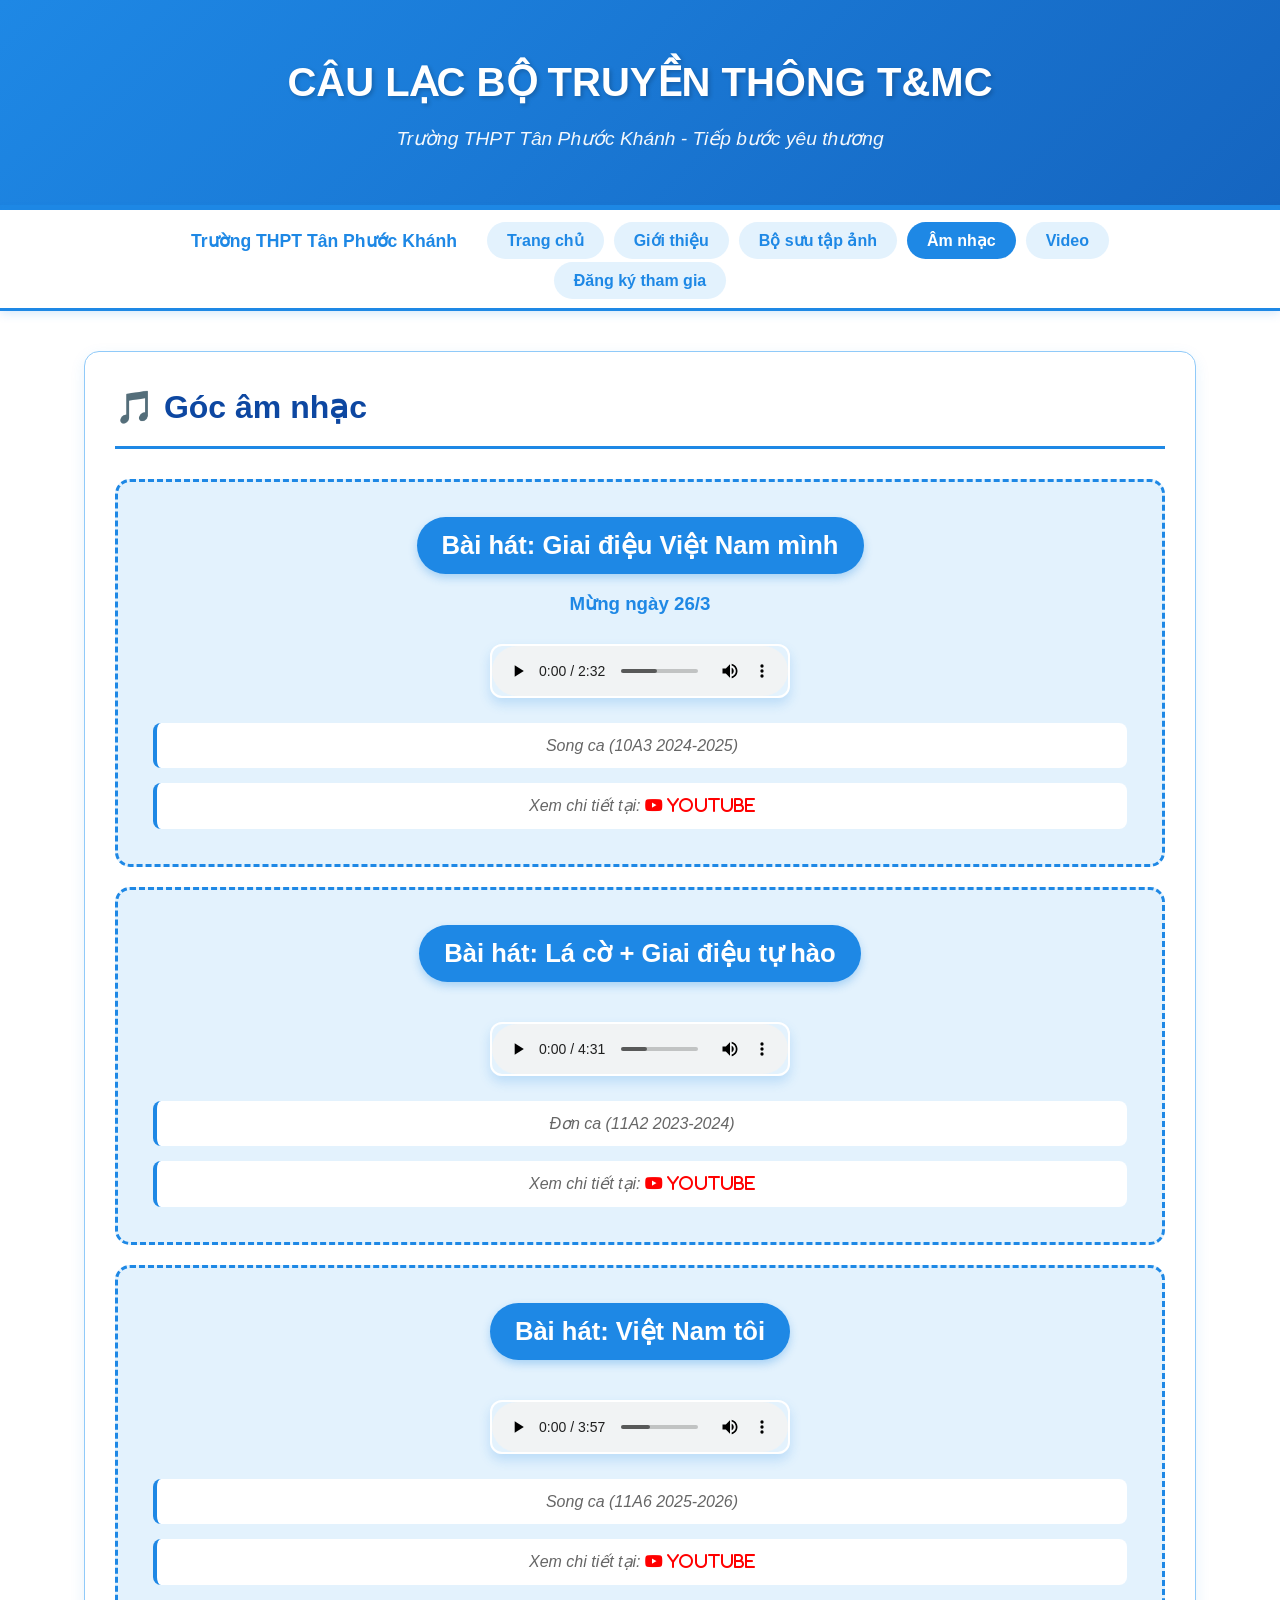
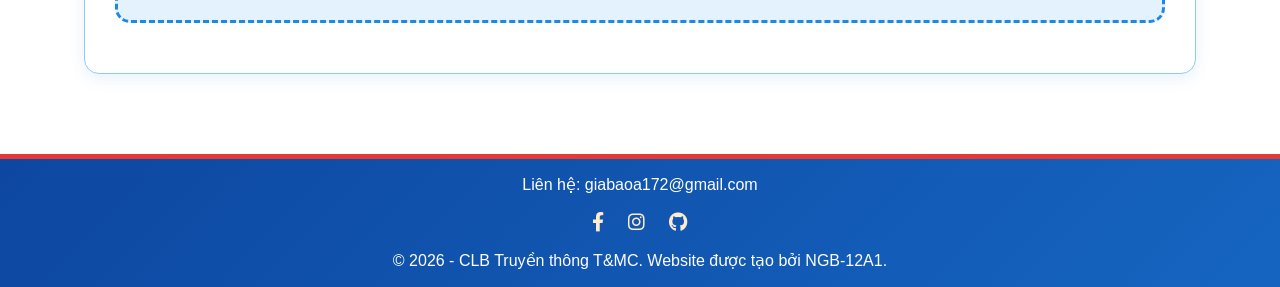
==== am-nhac.html @ 98ce5417 "Add files via upload" ====
<!DOCTYPE html>
<html lang="vi">
<head>
    <meta charset="UTF-8">
    <meta name="viewport" content="width=device-width, initial-scale=1.0">
    <title>CLB T&MC - Âm nhạc</title>
    <link rel="stylesheet" href="style.css">
    <link rel="stylesheet" href="https://cdnjs.cloudflare.com/ajax/libs/font-awesome/6.0.0-beta3/css/all.min.css">
</head>
<body>
    <header>
        <div class="container">
            <h1>CÂU LẠC BỘ TRUYỀN THÔNG T&MC</h1>
            <p class="sub-title">Trường THPT Tân Phước Khánh - Tiếp bước yêu thương</p>
        </div>
    </header>

    <nav>
        <div class="container">
            <ul>
                <li>Trường THPT Tân Phước Khánh</li>
                <li><a href="index.html">Trang chủ</a></li>
                <li><a href="gioi-thieu.html">Giới thiệu</a></li>
                <li><a href="bo-suu-tap-anh.html">Bộ sưu tập ảnh</a></li>
                <li><a href="am-nhac.html" class="active">Âm nhạc</a></li>
                <li><a href="video.html">Video</a></li>
                <li><a href="lien-he.html">Đăng ký tham gia</a></li>
            </ul>
        </div>
    </nav>

    <main>
        <div class="container">
            <section class="section">
                <h2>🎵 Góc âm nhạc</h2>
                
                <div class="media-placeholder">
                    <p class="placeholder-label">Bài hát: Giai điệu Việt Nam mình</p>
                    <h3 style="color: var(--primary-blue); margin-bottom: 15px;">Mừng ngày 26/3</h3>
                    
                    <!-- KHU VỰC CHÈN ÂM THANH 1 -->
                    <audio controls>
                        <source src="hat1.mp3" type="audio/mpeg">
                        Trình duyệt của bạn không hỗ trợ thẻ audio.
                    </audio>
                    <p class="media-note">Song ca (10A3 2024-2025)</p>
                    <p class="media-note">Xem chi tiết tại: <a href="https://www.youtube.com/watch?v=qazniJxIKcM&list=WL&index=1"><i class="fab fa-youtube" style="color:red"> Youtube</i></a></p>
                </div>

                <div class="media-placeholder">
                    <p class="placeholder-label">Bài hát: Lá cờ + Giai điệu tự hào</p>
                    
                    <!-- KHU VỰC CHÈN ÂM THANH 2 -->
                    <audio controls>
                        <source src="hat2.mp3" type="audio/mpeg">
                        Trình duyệt của bạn không hỗ trợ thẻ audio.
                    </audio>
                    <p class="media-note">Đơn ca (11A2 2023-2024)</p>
                    <p class="media-note">Xem chi tiết tại: <a href="https://www.youtube.com/watch?v=3Bxku_mKfjc&list=WL&index=3"><i class="fab fa-youtube" style="color:red"> Youtube</i></a></p>
                </div>

                <div class="media-placeholder">
                    <p class="placeholder-label">Bài hát: Việt Nam tôi</p>
                    
                    <!-- KHU VỰC CHÈN ÂM THANH 3 -->
                    <audio controls>
                        <source src="hat3.mp3" type="audio/mpeg">
                        Trình duyệt của bạn không hỗ trợ thẻ audio.
                    </audio>
                    <p class="media-note">Song ca (11A6 2025-2026)</p>
                    <p class="media-note">Xem chi tiết tại: <a href="https://www.youtube.com/watch?v=YU9EKhGeXRc"><i class="fab fa-youtube" style="color:red"> Youtube</i></a></p>
                </div>
            </section>
        </div>
    </main>

    <footer>
        <div class="container">
            <p>Liên hệ: giabaoa172@gmail.com</p>
            <div class="social-links">
                <a href="https://www.facebook.com/NGBPhoenix"><i class="fab fa-facebook-f"></i></a>
                <a href="https://www.instagram.com/ngb_phoenix08/"><i class="fab fa-instagram"></i></a>
                <a href="https://github.com/ngb1753-oss"><i class="fab fa-github"></i></a>
            </div>
            <p style="margin-top: 10px;">&copy; 2026 - CLB Truyền thông T&MC. Website được tạo bởi NGB-12A1.</p>
        </div>
    </footer>
</body>
</html>
---- style.css ----
/* ===== RESET & BIẾN MÀU ===== */
:root {
    --primary-blue: #1e88e5;
    --dark-blue: #0d47a1;
    --light-blue: #bbdefb;
    --very-light-blue: #e3f2fd;
    --primary-red: #e53935;
    --dark-red: #b71c1c;
    --white: #ffffff;
    --text-dark: #333333;
    --text-light: #666666;
    --gray-bg: #f5f5f5;
    --border-color: #90caf9;
}

* {
    margin: 0;
    padding: 0;
    box-sizing: border-box;
}

body {
    font-family: 'Segoe UI', Tahoma, Geneva, Verdana, sans-serif;
    line-height: 1.6;
    background-color: var(--very-light-blue);
    color: var(--text-dark);
}

.container {
    width: 90%;
    max-width: 1200px;
    margin: 0 auto;
    padding: 0 20px;
}

/* ===== HEADER ===== */
header {
    background: linear-gradient(135deg, var(--primary-blue), #1565c0);
    color: var(--white);
    padding: 50px 0;
    text-align: center;
    box-shadow: 0 4px 12px rgba(30, 136, 229, 0.3);
    border-bottom: 5px solid var(--primary-blue);
}

header h1 {
    font-size: 2.5rem;
    margin-bottom: 10px;
    text-shadow: 2px 2px 4px rgba(0,0,0,0.2);
}

header .sub-title {
    font-size: 1.2rem;
    opacity: 0.95;
    font-style: italic;
}

/* ===== THANH ĐIỀU HƯỚNG ===== */
nav {
    background-color: var(--white);
    padding: 15px 0;
    position: sticky;
    top: 0;
    z-index: 100;
    box-shadow: 0 2px 10px rgba(30, 136, 229, 0.2);
    border-bottom: 3px solid var(--primary-blue);
}

nav .container {
    display: flex;
    justify-content: center;
    align-items: center;
    position: relative;
}

nav ul {
    list-style: none;
    display: flex;
    justify-content: center;
    align-items: center;
    flex-wrap: wrap;
    gap: 10px;
    margin: 0;
    padding: 0;
}

nav ul li {
    margin: 0;
}

nav ul li:first-child {
    position: auto;
    left: 20px;
    color: var(--primary-blue);
    font-weight: 700;
    font-size: 1.1rem;
    padding: 2.5px 20px;
    margin: 0;
}

nav ul li a {
    color: var(--primary-blue);
    text-decoration: none;
    font-weight: 600;
    padding: 10px 20px;
    border-radius: 30px;
    transition: all 0.3s ease;
    background-color: var(--very-light-blue);
}

nav ul li a:hover {
    background-color: var(--primary-blue);
    color: var(--white);
    transform: translateY(-2px);
    box-shadow: 0 4px 8px rgba(30, 136, 229, 0.4);
}

nav ul li a.active {
    background-color: var(--primary-blue);
    color: var(--white);
}

/* Responsive cho thanh điều hướng */
@media screen and (max-width: 768px) {
    nav .container {
        flex-direction: column;
    }
    
    nav ul {
        flex-direction: column;
        width: 100%;
        gap: 10px;
    }
    
    nav ul li:first-child {
        position: static;
        text-align: center;
        width: 100%;
        padding: 10px 0;
    }
    
    nav ul li {
        width: 100%;
    }
    
    nav ul li a {
        display: block;
        text-align: center;
        width: 100%;
    }
}
/* ===== MAIN CONTENT ===== */
main {
    background-color: var(--white);
    padding: 40px 0;
    min-height: calc(100vh - 300px);
}

.section {
    background-color: var(--white);
    border-radius: 15px;
    padding: 30px;
    box-shadow: 0 5px 15px rgba(30, 136, 229, 0.1);
    border: 1px solid var(--border-color);
    margin-bottom: 40px;
}

.section h2 {
    color: var(--dark-blue);
    font-size: 2rem;
    margin-bottom: 30px;
    padding-bottom: 12px;
    border-bottom: 3px solid var(--primary-blue);
    position: relative;
}

.section h2::after {
    content: '';
    position: absolute;
    bottom: -3px;
    left: 0;
    width: 80px;
    height: 3px;
    background-color: var(--primary-blue);
}

/* ===== SECTION HEADER ===== */
.section-header {
    text-align: left;
    margin-bottom: 40px;
}

.section-header h2 {
    color: var(--dark-blue);
    font-size: 2.2rem;
    margin-bottom: 10px;
    display: flex;
    align-items: center;
    justify-content: left;
    gap: 15px;
    border-bottom: none;
    padding-bottom: 0;
}

.section-header h2 i {
    color: var(--primary-blue);
    font-size: 2.5rem;
}

.section-description {
    color: var(--text-light);
    font-size: 1.1rem;
}

/* ===== EVENT SECTIONS ===== */
.event-section {
    margin-bottom: 50px;
    padding: 25px;
    background: linear-gradient(to bottom, var(--very-light-blue), var(--white));
    border-radius: 20px;
    box-shadow: 0 5px 15px rgba(0,0,0,0.08);
    transition: transform 0.3s ease;
    border: 1px solid var(--border-color);
}

.event-section:hover {
    transform: translateY(-5px);
    box-shadow: 0 8px 25px rgba(0,0,0,0.1);
}

.event-title {
    font-size: 1.8rem;
    margin-bottom: 25px;
    padding: 15px;
    border-bottom: 3px solid;
    display: flex;
    align-items: center;
    gap: 15px;
    color: var(--dark-blue);
    background-color: var(--white);
    border-radius: 10px;
    box-shadow: 0 2px 5px rgba(0,0,0,0.05);
}

.event-title i {
    font-size: 2rem;
}

/* Custom colors for event sections */
.event-section:nth-child(2) .event-title {
    border-bottom-color: #ff6b6b;
}

.event-section:nth-child(3) .event-title {
    border-bottom-color: #4ecdc4;
}

.event-section:nth-child(4) .event-title {
    border-bottom-color: #9b59b6;
}

/* ===== MEDIA PLACEHOLDER ===== */
.media-placeholder {
    background-color: var(--very-light-blue);
    border: 3px dashed var(--primary-blue);
    border-radius: 15px;
    padding: 35px;
    text-align: center;
    margin: 20px 0;
    transition: transform 0.3s ease;
}

.media-placeholder:hover {
    transform: scale(1.02);
    box-shadow: 0 8px 20px rgba(30, 136, 229, 0.2);
}

.placeholder-label {
    font-size: 1.6rem;
    font-weight: bold;
    color: var(--white);
    margin-bottom: 15px;
    background-color: var(--primary-blue);
    display: inline-block;
    padding: 8px 25px;
    border-radius: 40px;
    box-shadow: 0 4px 8px rgba(30, 136, 229, 0.3);
}

.media-note {
    color: var(--text-light);
    font-style: italic;
    margin-top: 15px;
    padding: 10px;
    background-color: var(--white);
    border-radius: 8px;
    border-left: 4px solid var(--primary-blue);
}


/* ===== VIDEO GRID ===== */
.video-grid {
    display: grid;
    gap: 25px;
}

.video-grid-4 {
    grid-template-columns: repeat(2, 1fr);
}

.video-grid-2 {
    grid-template-columns: repeat(2, 1fr);
    max-width: 960px;
    margin: 0 auto;
}

.video-card {
    background: white;
    border-radius: 15px;
    overflow: hidden;
    box-shadow: 0 3px 10px rgba(0,0,0,0.1);
    transition: all 0.3s ease;
    display: flex;
    flex-direction: column;
}

.video-card:hover {
    transform: translateY(-8px);
    box-shadow: 0 10px 30px rgba(0,0,0,0.15);
}

.video-wrapper {
    position: relative;
    width: 100%;
    padding-top: 56.25%;
    background: lightcoral;
    overflow: hidden;
}

.video-wrapper video {
    position: absolute;
    top: 0;
    left: 0;
    width: 100%;
    height: 100%;
    object-fit: cover;
    transition: transform 0.5s ease;
    background: linear-gradient(90deg, #f0f0f0 25%, #e0e0e0 50%, #f0f0f0 75%);
    background-size: 200% 100%;
    animation: loading 1.5s infinite;
}

.video-card:hover .video-wrapper video {
    transform: scale(1.05);
}

.video-wrapper::after {
    content: '\f04b';
    font-family: 'Font Awesome 6 Free';
    font-weight: 900;
    position: absolute;
    top: 50%;
    left: 50%;
    transform: translate(-50%, -50%);
    width: 60px;
    height: 60px;
    background: rgba(30, 136, 229, 0.9);
    border-radius: 50%;
    display: flex;
    align-items: center;
    justify-content: center;
    color: white;
    font-size: 1.5rem;
    opacity: 0;
    transition: opacity 0.3s ease;
    pointer-events: none;
}

.video-card:hover .video-wrapper::after {
    opacity: 1;
}

.video-info {
    padding: 20px;
    background: white;
    flex: 1;
}

.video-info h4 {
    color: var(--dark-blue);
    font-size: 1.2rem;
    margin-bottom: 10px;
    line-height: 1.4;
}

.video-meta {
    display: flex;
    gap: 20px;
    margin-bottom: 12px;
    font-size: 0.9rem;
    color: var(--text-light);
    flex-wrap: wrap;
}

.video-meta span {
    display: flex;
    align-items: center;
    gap: 5px;
}

.video-meta i {
    color: var(--primary-blue);
    font-size: 0.9rem;
}

.video-description {
    color: var(--text-dark);
    font-size: 0.95rem;
    line-height: 1.5;
    margin: 0;
    display: -webkit-box;
    -webkit-line-clamp: 2;
    -webkit-box-orient: vertical;
    overflow: hidden;
}

/* ===== AUDIO/VIDEO STYLES ===== */
audio, video {
    display: block;
    margin: 25px auto;
    max-width: 100%;
    border-radius: 12px;
    box-shadow: 0 6px 12px rgba(30, 136, 229, 0.2);
    border: 2px solid var(--white);
}

/* ===== CARD & BUTTON ===== */
.card {
    background: var(--white);
    border-radius: 12px;
    padding: 25px;
    margin: 20px 0;
    border-left: 6px solid var(--primary-blue);
    box-shadow: 0 4px 10px rgba(30, 136, 229, 0.1);
}

.btn {
    display: inline-block;
    padding: 12px 30px;
    background-color: var(--primary-blue);
    color: var(--white);
    text-decoration: none;
    border-radius: 40px;
    font-weight: 600;
    transition: all 0.3s ease;
    border: none;
    cursor: pointer;
    margin: 10px 5px;
}

.btn:hover {
    background-color: #1565c0;
    transform: translateY(-2px);
    box-shadow: 0 6px 12px rgba(30, 136, 229, 0.4);
}

.btn-outline {
    background-color: transparent;
    border: 2px solid var(--primary-blue);
    color: var(--primary-blue);
}

.btn-outline:hover {
    background-color: var(--primary-blue);
    color: var(--white);
}

.btn-large {
    padding: 15px 40px;
    font-size: 1.2rem;
    border-radius: 50px;
    border: none;
    cursor: pointer;
    font-weight: 600;
    transition: all 0.3s ease;
    display: inline-flex;
    align-items: center;
    gap: 10px;
}

.btn-primary {
    background: linear-gradient(135deg, var(--primary-blue), #1565c0);
    color: var(--white);
    box-shadow: 0 4px 15px rgba(30, 136, 229, 0.3);
}

.btn-primary:hover {
    transform: translateY(-3px);
    box-shadow: 0 8px 25px rgba(30, 136, 229, 0.4);
}

.btn-secondary {
    background-color: var(--white);
    color: var(--primary-blue);
    border: 2px solid var(--primary-blue);
}

.btn-secondary:hover {
    background-color: var(--very-light-blue);
    transform: translateY(-3px);
}

/* ===== NOTE BOX & INSTRUCTION CARD ===== */
.note-box {
    margin-top: 40px;
    padding: 20px;
    background-color: #fff3cd;
    border: 1px solid #ffeeba;
    border-radius: 10px;
    color: #856404;
    text-align: center;
    font-size: 1rem;
}

.instruction-card {
    margin-top: 40px;
    padding: 25px;
    background: linear-gradient(135deg, #667eea 0%, #764ba2 100%);
    border-radius: 15px;
    color: white;
    box-shadow: 0 5px 20px rgba(102, 126, 234, 0.3);
}

.instruction-card h3 {
    display: flex;
    align-items: center;
    gap: 10px;
    font-size: 1.3rem;
    margin-bottom: 15px;
    border-bottom: 2px solid rgba(255, 255, 255, 0.3);
    padding-bottom: 10px;
}

.instruction-card h3 i {
    font-size: 1.5rem;
}

.instruction-content p {
    margin: 10px 0;
    font-size: 1rem;
    display: flex;
    align-items: center;
    gap: 10px;
}

.instruction-content p:before {
    content: '•';
    font-size: 1.5rem;
    color: rgba(255, 255, 255, 0.8);
}

/* ===== FORM STYLES ===== */
.supplement-form {
    background: linear-gradient(135deg, #f5f9ff, #ffffff);
    padding: 30px;
    border-radius: 20px;
    box-shadow: 0 10px 30px rgba(30, 136, 229, 0.15);
    border: 1px solid var(--border-color);
    max-width: 800px;
    margin: 0 auto;
}

.form-header {
    text-align: center;
    margin-bottom: 30px;
    padding-bottom: 20px;
    border-bottom: 3px solid var(--light-blue);
}

.form-header h3 {
    color: var(--primary-blue);
    font-size: 1.8rem;
    margin-bottom: 10px;
}

.form-row {
    display: flex;
    gap: 20px;
    margin-bottom: 20px;
    flex-wrap: wrap;
}

.form-row .form-group {
    flex: 1;
    min-width: 250px;
}

.form-group {
    margin-bottom: 20px;
}

.form-group label {
    display: block;
    margin-bottom: 8px;
    color: var(--primary-blue);
    font-weight: 600;
    font-size: 1rem;
}

.form-group label i {
    margin-right: 8px;
    color: var(--primary-blue);
}

.form-group input,
.form-group select,
.form-group textarea {
    width: 100%;
    padding: 12px 15px;
    border: 2px solid var(--light-blue);
    border-radius: 12px;
    font-size: 1rem;
    transition: all 0.3s ease;
    background-color: var(--white);
    font-family: inherit;
}

.form-group input:focus,
.form-group select:focus,
.form-group textarea:focus {
    outline: none;
    border-color: var(--primary-blue);
    box-shadow: 0 0 0 4px rgba(30, 136, 229, 0.1);
    transform: translateY(-2px);
}

.form-group input:hover,
.form-group select:hover,
.form-group textarea:hover {
    border-color: var(--primary-blue);
}

.radio-group,
.checkbox-group {
    display: flex;
    flex-wrap: wrap;
    gap: 20px;
    margin-top: 10px;
}

.radio-item,
.checkbox-item {
    display: flex;
    align-items: center;
    gap: 8px;
}

.radio-item input[type="radio"],
.checkbox-item input[type="checkbox"] {
    width: auto;
    accent-color: var(--primary-blue);
    transform: scale(1.2);
}

.skills-container {
    display: flex;
    flex-wrap: wrap;
    gap: 15px;
    margin-top: 10px;
}

.skill-tag {
    background-color: var(--very-light-blue);
    border: 2px solid var(--light-blue);
    border-radius: 30px;
    padding: 8px 18px;
    display: flex;
    align-items: center;
    gap: 8px;
    cursor: pointer;
    transition: all 0.3s ease;
}

.skill-tag:hover {
    background-color: var(--light-blue);
    transform: translateY(-2px);
}

.skill-tag input[type="checkbox"] {
    width: auto;
    margin: 0;
    accent-color: var(--primary-blue);
}

.time-slots {
    display: grid;
    grid-template-columns: repeat(auto-fit, minmax(150px, 1fr));
    gap: 15px;
    margin-top: 10px;
}

.time-slot {
    background-color: var(--very-light-blue);
    border: 2px solid var(--light-blue);
    border-radius: 12px;
    padding: 12px;
    text-align: center;
    cursor: pointer;
    transition: all 0.3s ease;
}

.time-slot:hover {
    background-color: var(--light-blue);
    transform: translateY(-5px);
}

.time-slot input[type="checkbox"] {
    display: none;
}

.time-slot input[type="checkbox"]:checked + label {
    background-color: var(--primary-blue);
    color: var(--white);
}

.time-slot label {
    display: block;
    cursor: pointer;
    margin: 0;
    color: var(--text-dark);
    font-weight: 500;
}

.time-slot input[type="checkbox"]:checked + label {
    color: var(--primary-blue);
    font-weight: 600;
}

.file-upload {
    border: 3px dashed var(--light-blue);
    border-radius: 15px;
    padding: 30px;
    text-align: center;
    background-color: var(--very-light-blue);
    cursor: pointer;
    transition: all 0.3s ease;
}

.file-upload:hover {
    border-color: var(--primary-blue);
    background-color: #d4e6f9;
}

.file-upload i {
    font-size: 3rem;
    color: var(--primary-blue);
    margin-bottom: 10px;
}

.file-upload input[type="file"] {
    display: none;
}

.file-upload .btn-small {
    background-color: var(--primary-blue);
    color: var(--white);
    border: none;
    padding: 8px 20px;
    border-radius: 25px;
    cursor: pointer;
    font-weight: 500;
    transition: all 0.3s ease;
}

.file-upload .btn-small:hover {
    background-color: #1565c0;
    transform: scale(1.05);
}

.form-actions {
    display: flex;
    gap: 15px;
    justify-content: center;
    margin-top: 30px;
    flex-wrap: wrap;
}

.form-progress {
    display: flex;
    justify-content: space-between;
    margin-bottom: 40px;
    position: relative;
}

.form-progress::before {
    content: '';
    position: absolute;
    top: 15px;
    left: 0;
    width: 100%;
    height: 3px;
    background-color: var(--light-blue);
    z-index: 1;
}

.progress-step {
    position: relative;
    z-index: 2;
    background-color: var(--white);
    padding: 0 10px;
    text-align: center;
}

.step-number {
    width: 35px;
    height: 35px;
    background-color: var(--light-blue);
    color: var(--text-dark);
    border-radius: 50%;
    display: flex;
    align-items: center;
    justify-content: center;
    margin: 0 auto 5px;
    font-weight: 600;
    border: 3px solid var(--white);
}

.step-number.active {
    background-color: var(--primary-blue);
    color: var(--white);
}

.step-text {
    font-size: 0.9rem;
    color: var(--text-light);
}

.step-text.active {
    color: var(--primary-blue);
    font-weight: 600;
}

/* ===== FOOTER ===== */
footer {
    background: linear-gradient(135deg, var(--dark-blue), #1565c0);
    color: var(--white);
    text-align: center;
    padding: 13px 0;
    border-top: 5px solid var(--primary-red);
    .social-links {
            margin-top: 10px;
        }

    .social-links a {
            color: blanchedalmond;
            margin: 0 10px;
            font-size: 1.2rem;
            transition: color 0.3s;
        }


footer p {
    opacity: 0.9;
    font-size: 1rem;
}
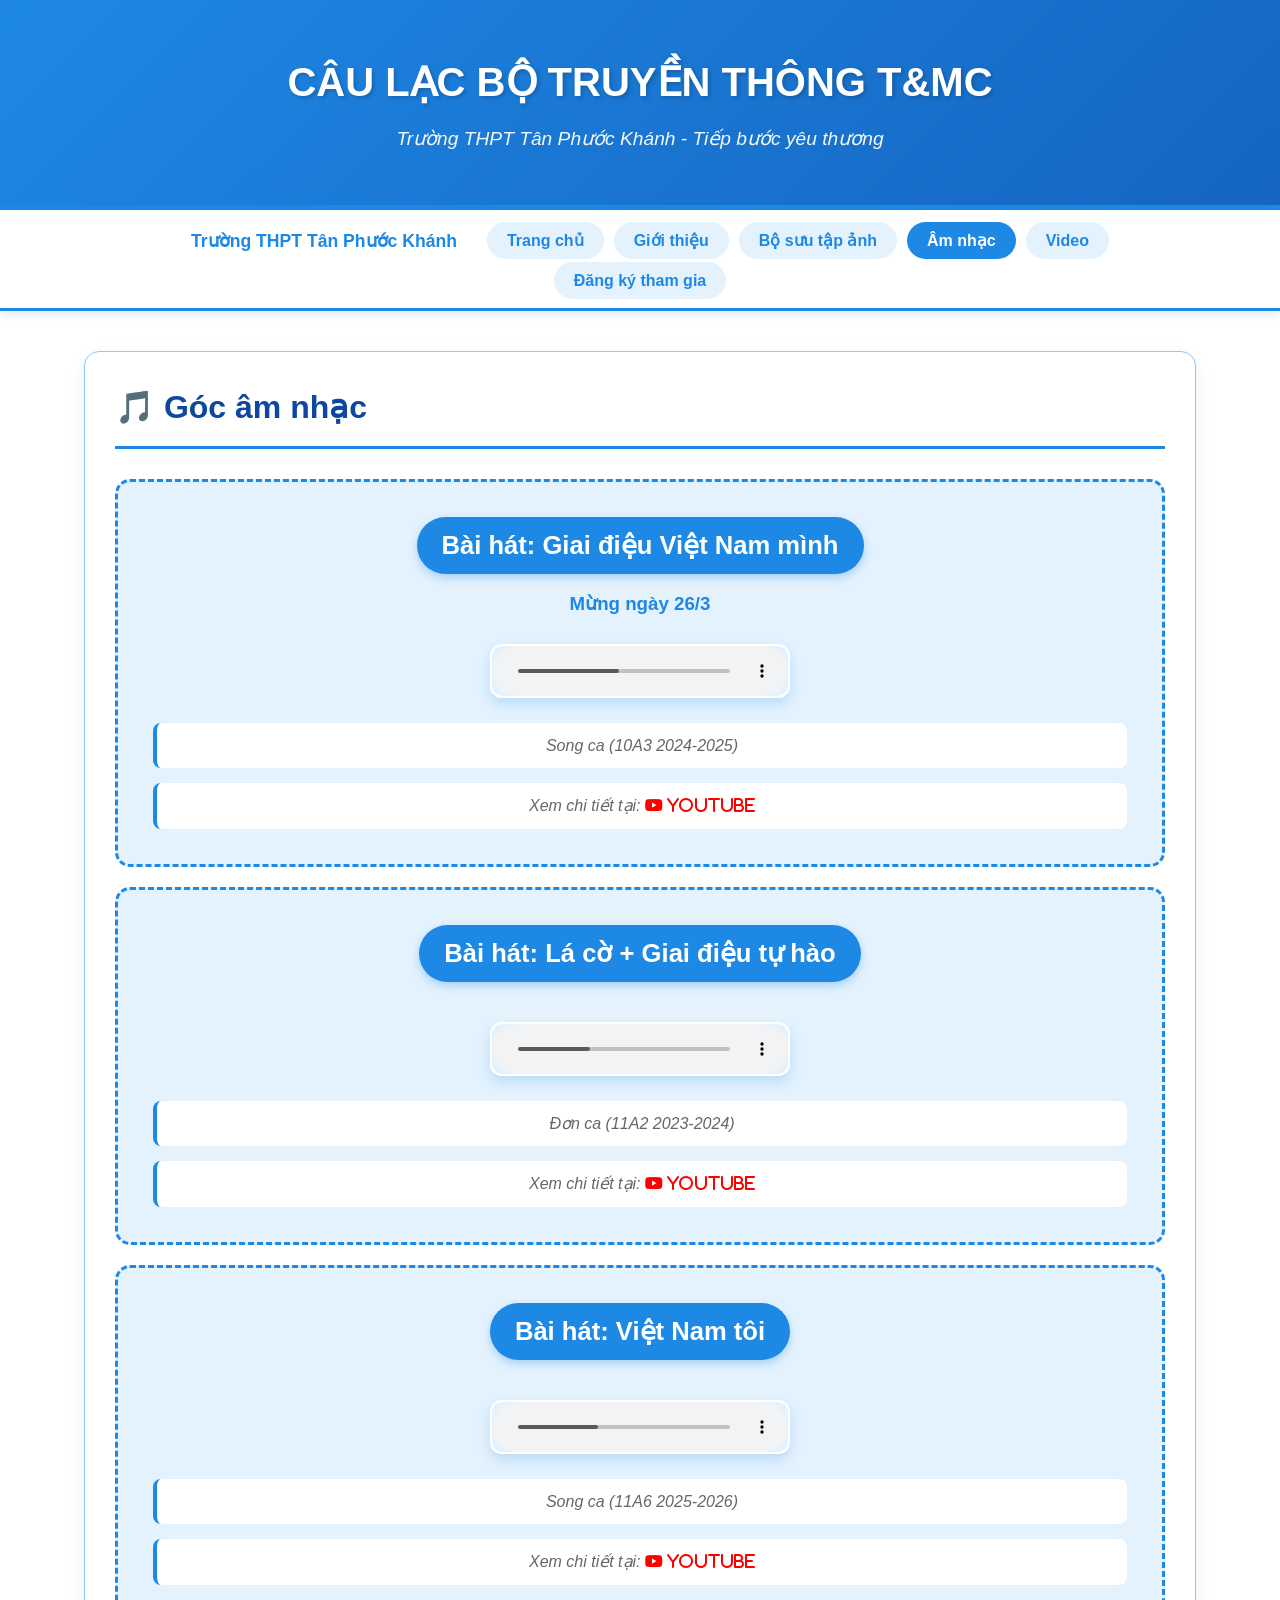
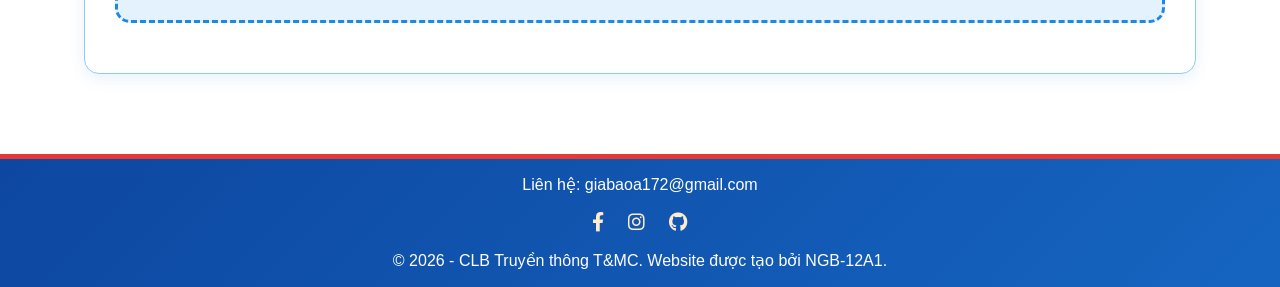
==== commit ab91a7ef: "Refactor am-nhac.html with CSS styles and layout Added styles for various elements and improved layo" ====
--- a/am-nhac.html
+++ b/am-nhac.html
@@ -6,6 +6,874 @@
     <title>CLB T&MC - Âm nhạc</title>
     <link rel="stylesheet" href="style.css">
     <link rel="stylesheet" href="https://cdnjs.cloudflare.com/ajax/libs/font-awesome/6.0.0-beta3/css/all.min.css">
+<style>
+    /* ===== RESET & BIẾN MÀU ===== */
+:root {
+    --primary-blue: #1e88e5;
+    --dark-blue: #0d47a1;
+    --light-blue: #bbdefb;
+    --very-light-blue: #e3f2fd;
+    --primary-red: #e53935;
+    --dark-red: #b71c1c;
+    --white: #ffffff;
+    --text-dark: #333333;
+    --text-light: #666666;
+    --gray-bg: #f5f5f5;
+    --border-color: #90caf9;
+}
+
+* {
+    margin: 0;
+    padding: 0;
+    box-sizing: border-box;
+}
+
+body {
+    font-family: 'Segoe UI', Tahoma, Geneva, Verdana, sans-serif;
+    line-height: 1.6;
+    background-color: var(--very-light-blue);
+    color: var(--text-dark);
+}
+
+.container {
+    width: 90%;
+    max-width: 1200px;
+    margin: 0 auto;
+    padding: 0 20px;
+}
+
+/* ===== HEADER ===== */
+header {
+    background: linear-gradient(135deg, var(--primary-blue), #1565c0);
+    color: var(--white);
+    padding: 50px 0;
+    text-align: center;
+    box-shadow: 0 4px 12px rgba(30, 136, 229, 0.3);
+    border-bottom: 5px solid var(--primary-blue);
+}
+
+header h1 {
+    font-size: 2.5rem;
+    margin-bottom: 10px;
+    text-shadow: 2px 2px 4px rgba(0,0,0,0.2);
+}
+
+header .sub-title {
+    font-size: 1.2rem;
+    opacity: 0.95;
+    font-style: italic;
+}
+
+/* ===== THANH ĐIỀU HƯỚNG ===== */
+nav {
+    background-color: var(--white);
+    padding: 15px 0;
+    position: sticky;
+    top: 0;
+    z-index: 100;
+    box-shadow: 0 2px 10px rgba(30, 136, 229, 0.2);
+    border-bottom: 3px solid var(--primary-blue);
+}
+
+nav .container {
+    display: flex;
+    justify-content: center;
+    align-items: center;
+    position: relative;
+}
+
+nav ul {
+    list-style: none;
+    display: flex;
+    justify-content: center;
+    align-items: center;
+    flex-wrap: wrap;
+    gap: 10px;
+    margin: 0;
+    padding: 0;
+}
+
+nav ul li {
+    margin: 0;
+}
+
+nav ul li:first-child {
+    position: auto;
+    left: 20px;
+    color: var(--primary-blue);
+    font-weight: 700;
+    font-size: 1.1rem;
+    padding: 2.5px 20px;
+    margin: 0;
+}
+
+nav ul li a {
+    color: var(--primary-blue);
+    text-decoration: none;
+    font-weight: 600;
+    padding: 10px 20px;
+    border-radius: 30px;
+    transition: all 0.3s ease;
+    background-color: var(--very-light-blue);
+}
+
+nav ul li a:hover {
+    background-color: var(--primary-blue);
+    color: var(--white);
+    transform: translateY(-2px);
+    box-shadow: 0 4px 8px rgba(30, 136, 229, 0.4);
+}
+
+nav ul li a.active {
+    background-color: var(--primary-blue);
+    color: var(--white);
+}
+
+/* Responsive cho thanh điều hướng */
+@media screen and (max-width: 768px) {
+    nav .container {
+        flex-direction: column;
+    }
+    
+    nav ul {
+        flex-direction: column;
+        width: 100%;
+        gap: 10px;
+    }
+    
+    nav ul li:first-child {
+        position: static;
+        text-align: center;
+        width: 100%;
+        padding: 10px 0;
+    }
+    
+    nav ul li {
+        width: 100%;
+    }
+    
+    nav ul li a {
+        display: block;
+        text-align: center;
+        width: 100%;
+    }
+}
+/* ===== MAIN CONTENT ===== */
+main {
+    background-color: var(--white);
+    padding: 40px 0;
+    min-height: calc(100vh - 300px);
+}
+
+.section {
+    background-color: var(--white);
+    border-radius: 15px;
+    padding: 30px;
+    box-shadow: 0 5px 15px rgba(30, 136, 229, 0.1);
+    border: 1px solid var(--border-color);
+    margin-bottom: 40px;
+}
+
+.section h2 {
+    color: var(--dark-blue);
+    font-size: 2rem;
+    margin-bottom: 30px;
+    padding-bottom: 12px;
+    border-bottom: 3px solid var(--primary-blue);
+    position: relative;
+}
+
+.section h2::after {
+    content: '';
+    position: absolute;
+    bottom: -3px;
+    left: 0;
+    width: 80px;
+    height: 3px;
+    background-color: var(--primary-blue);
+}
+
+/* ===== SECTION HEADER ===== */
+.section-header {
+    text-align: left;
+    margin-bottom: 40px;
+}
+
+.section-header h2 {
+    color: var(--dark-blue);
+    font-size: 2.2rem;
+    margin-bottom: 10px;
+    display: flex;
+    align-items: center;
+    justify-content: left;
+    gap: 15px;
+    border-bottom: none;
+    padding-bottom: 0;
+}
+
+.section-header h2 i {
+    color: var(--primary-blue);
+    font-size: 2.5rem;
+}
+
+.section-description {
+    color: var(--text-light);
+    font-size: 1.1rem;
+}
+
+/* ===== EVENT SECTIONS ===== */
+.event-section {
+    margin-bottom: 50px;
+    padding: 25px;
+    background: linear-gradient(to bottom, var(--very-light-blue), var(--white));
+    border-radius: 20px;
+    box-shadow: 0 5px 15px rgba(0,0,0,0.08);
+    transition: transform 0.3s ease;
+    border: 1px solid var(--border-color);
+}
+
+.event-section:hover {
+    transform: translateY(-5px);
+    box-shadow: 0 8px 25px rgba(0,0,0,0.1);
+}
+
+.event-title {
+    font-size: 1.8rem;
+    margin-bottom: 25px;
+    padding: 15px;
+    border-bottom: 3px solid;
+    display: flex;
+    align-items: center;
+    gap: 15px;
+    color: var(--dark-blue);
+    background-color: var(--white);
+    border-radius: 10px;
+    box-shadow: 0 2px 5px rgba(0,0,0,0.05);
+}
+
+.event-title i {
+    font-size: 2rem;
+}
+
+/* Custom colors for event sections */
+.event-section:nth-child(2) .event-title {
+    border-bottom-color: #ff6b6b;
+}
+
+.event-section:nth-child(3) .event-title {
+    border-bottom-color: #4ecdc4;
+}
+
+.event-section:nth-child(4) .event-title {
+    border-bottom-color: #9b59b6;
+}
+
+/* ===== MEDIA PLACEHOLDER ===== */
+.media-placeholder {
+    background-color: var(--very-light-blue);
+    border: 3px dashed var(--primary-blue);
+    border-radius: 15px;
+    padding: 35px;
+    text-align: center;
+    margin: 20px 0;
+    transition: transform 0.3s ease;
+}
+
+.media-placeholder:hover {
+    transform: scale(1.02);
+    box-shadow: 0 8px 20px rgba(30, 136, 229, 0.2);
+}
+
+.placeholder-label {
+    font-size: 1.6rem;
+    font-weight: bold;
+    color: var(--white);
+    margin-bottom: 15px;
+    background-color: var(--primary-blue);
+    display: inline-block;
+    padding: 8px 25px;
+    border-radius: 40px;
+    box-shadow: 0 4px 8px rgba(30, 136, 229, 0.3);
+}
+
+.media-note {
+    color: var(--text-light);
+    font-style: italic;
+    margin-top: 15px;
+    padding: 10px;
+    background-color: var(--white);
+    border-radius: 8px;
+    border-left: 4px solid var(--primary-blue);
+}
+
+
+/* ===== VIDEO GRID ===== */
+.video-grid {
+    display: grid;
+    gap: 25px;
+}
+
+.video-grid-4 {
+    grid-template-columns: repeat(2, 1fr);
+}
+
+.video-grid-2 {
+    grid-template-columns: repeat(2, 1fr);
+    max-width: 960px;
+    margin: 0 auto;
+}
+
+.video-card {
+    background: white;
+    border-radius: 15px;
+    overflow: hidden;
+    box-shadow: 0 3px 10px rgba(0,0,0,0.1);
+    transition: all 0.3s ease;
+    display: flex;
+    flex-direction: column;
+}
+
+.video-card:hover {
+    transform: translateY(-8px);
+    box-shadow: 0 10px 30px rgba(0,0,0,0.15);
+}
+
+.video-wrapper {
+    position: relative;
+    width: 100%;
+    padding-top: 56.25%;
+    background: lightcoral;
+    overflow: hidden;
+}
+
+.video-wrapper video {
+    position: absolute;
+    top: 0;
+    left: 0;
+    width: 100%;
+    height: 100%;
+    object-fit: cover;
+    transition: transform 0.5s ease;
+    background: linear-gradient(90deg, #f0f0f0 25%, #e0e0e0 50%, #f0f0f0 75%);
+    background-size: 200% 100%;
+    animation: loading 1.5s infinite;
+}
+
+.video-card:hover .video-wrapper video {
+    transform: scale(1.05);
+}
+
+.video-wrapper::after {
+    content: '\f04b';
+    font-family: 'Font Awesome 6 Free';
+    font-weight: 900;
+    position: absolute;
+    top: 50%;
+    left: 50%;
+    transform: translate(-50%, -50%);
+    width: 60px;
+    height: 60px;
+    background: rgba(30, 136, 229, 0.9);
+    border-radius: 50%;
+    display: flex;
+    align-items: center;
+    justify-content: center;
+    color: white;
+    font-size: 1.5rem;
+    opacity: 0;
+    transition: opacity 0.3s ease;
+    pointer-events: none;
+}
+
+.video-card:hover .video-wrapper::after {
+    opacity: 1;
+}
+
+.video-info {
+    padding: 20px;
+    background: white;
+    flex: 1;
+}
+
+.video-info h4 {
+    color: var(--dark-blue);
+    font-size: 1.2rem;
+    margin-bottom: 10px;
+    line-height: 1.4;
+}
+
+.video-meta {
+    display: flex;
+    gap: 20px;
+    margin-bottom: 12px;
+    font-size: 0.9rem;
+    color: var(--text-light);
+    flex-wrap: wrap;
+}
+
+.video-meta span {
+    display: flex;
+    align-items: center;
+    gap: 5px;
+}
+
+.video-meta i {
+    color: var(--primary-blue);
+    font-size: 0.9rem;
+}
+
+.video-description {
+    color: var(--text-dark);
+    font-size: 0.95rem;
+    line-height: 1.5;
+    margin: 0;
+    display: -webkit-box;
+    -webkit-line-clamp: 2;
+    -webkit-box-orient: vertical;
+    overflow: hidden;
+}
+
+/* ===== AUDIO/VIDEO STYLES ===== */
+audio, video {
+    display: block;
+    margin: 25px auto;
+    max-width: 100%;
+    border-radius: 12px;
+    box-shadow: 0 6px 12px rgba(30, 136, 229, 0.2);
+    border: 2px solid var(--white);
+}
+
+/* ===== CARD & BUTTON ===== */
+.card {
+    background: var(--white);
+    border-radius: 12px;
+    padding: 25px;
+    margin: 20px 0;
+    border-left: 6px solid var(--primary-blue);
+    box-shadow: 0 4px 10px rgba(30, 136, 229, 0.1);
+}
+
+.btn {
+    display: inline-block;
+    padding: 12px 30px;
+    background-color: var(--primary-blue);
+    color: var(--white);
+    text-decoration: none;
+    border-radius: 40px;
+    font-weight: 600;
+    transition: all 0.3s ease;
+    border: none;
+    cursor: pointer;
+    margin: 10px 5px;
+}
+
+.btn:hover {
+    background-color: #1565c0;
+    transform: translateY(-2px);
+    box-shadow: 0 6px 12px rgba(30, 136, 229, 0.4);
+}
+
+.btn-outline {
+    background-color: transparent;
+    border: 2px solid var(--primary-blue);
+    color: var(--primary-blue);
+}
+
+.btn-outline:hover {
+    background-color: var(--primary-blue);
+    color: var(--white);
+}
+
+.btn-large {
+    padding: 15px 40px;
+    font-size: 1.2rem;
+    border-radius: 50px;
+    border: none;
+    cursor: pointer;
+    font-weight: 600;
+    transition: all 0.3s ease;
+    display: inline-flex;
+    align-items: center;
+    gap: 10px;
+}
+
+.btn-primary {
+    background: linear-gradient(135deg, var(--primary-blue), #1565c0);
+    color: var(--white);
+    box-shadow: 0 4px 15px rgba(30, 136, 229, 0.3);
+}
+
+.btn-primary:hover {
+    transform: translateY(-3px);
+    box-shadow: 0 8px 25px rgba(30, 136, 229, 0.4);
+}
+
+.btn-secondary {
+    background-color: var(--white);
+    color: var(--primary-blue);
+    border: 2px solid var(--primary-blue);
+}
+
+.btn-secondary:hover {
+    background-color: var(--very-light-blue);
+    transform: translateY(-3px);
+}
+
+/* ===== NOTE BOX & INSTRUCTION CARD ===== */
+.note-box {
+    margin-top: 40px;
+    padding: 20px;
+    background-color: #fff3cd;
+    border: 1px solid #ffeeba;
+    border-radius: 10px;
+    color: #856404;
+    text-align: center;
+    font-size: 1rem;
+}
+
+.instruction-card {
+    margin-top: 40px;
+    padding: 25px;
+    background: linear-gradient(135deg, #667eea 0%, #764ba2 100%);
+    border-radius: 15px;
+    color: white;
+    box-shadow: 0 5px 20px rgba(102, 126, 234, 0.3);
+}
+
+.instruction-card h3 {
+    display: flex;
+    align-items: center;
+    gap: 10px;
+    font-size: 1.3rem;
+    margin-bottom: 15px;
+    border-bottom: 2px solid rgba(255, 255, 255, 0.3);
+    padding-bottom: 10px;
+}
+
+.instruction-card h3 i {
+    font-size: 1.5rem;
+}
+
+.instruction-content p {
+    margin: 10px 0;
+    font-size: 1rem;
+    display: flex;
+    align-items: center;
+    gap: 10px;
+}
+
+.instruction-content p:before {
+    content: '•';
+    font-size: 1.5rem;
+    color: rgba(255, 255, 255, 0.8);
+}
+
+/* ===== FORM STYLES ===== */
+.supplement-form {
+    background: linear-gradient(135deg, #f5f9ff, #ffffff);
+    padding: 30px;
+    border-radius: 20px;
+    box-shadow: 0 10px 30px rgba(30, 136, 229, 0.15);
+    border: 1px solid var(--border-color);
+    max-width: 800px;
+    margin: 0 auto;
+}
+
+.form-header {
+    text-align: center;
+    margin-bottom: 30px;
+    padding-bottom: 20px;
+    border-bottom: 3px solid var(--light-blue);
+}
+
+.form-header h3 {
+    color: var(--primary-blue);
+    font-size: 1.8rem;
+    margin-bottom: 10px;
+}
+
+.form-row {
+    display: flex;
+    gap: 20px;
+    margin-bottom: 20px;
+    flex-wrap: wrap;
+}
+
+.form-row .form-group {
+    flex: 1;
+    min-width: 250px;
+}
+
+.form-group {
+    margin-bottom: 20px;
+}
+
+.form-group label {
+    display: block;
+    margin-bottom: 8px;
+    color: var(--primary-blue);
+    font-weight: 600;
+    font-size: 1rem;
+}
+
+.form-group label i {
+    margin-right: 8px;
+    color: var(--primary-blue);
+}
+
+.form-group input,
+.form-group select,
+.form-group textarea {
+    width: 100%;
+    padding: 12px 15px;
+    border: 2px solid var(--light-blue);
+    border-radius: 12px;
+    font-size: 1rem;
+    transition: all 0.3s ease;
+    background-color: var(--white);
+    font-family: inherit;
+}
+
+.form-group input:focus,
+.form-group select:focus,
+.form-group textarea:focus {
+    outline: none;
+    border-color: var(--primary-blue);
+    box-shadow: 0 0 0 4px rgba(30, 136, 229, 0.1);
+    transform: translateY(-2px);
+}
+
+.form-group input:hover,
+.form-group select:hover,
+.form-group textarea:hover {
+    border-color: var(--primary-blue);
+}
+
+.radio-group,
+.checkbox-group {
+    display: flex;
+    flex-wrap: wrap;
+    gap: 20px;
+    margin-top: 10px;
+}
+
+.radio-item,
+.checkbox-item {
+    display: flex;
+    align-items: center;
+    gap: 8px;
+}
+
+.radio-item input[type="radio"],
+.checkbox-item input[type="checkbox"] {
+    width: auto;
+    accent-color: var(--primary-blue);
+    transform: scale(1.2);
+}
+
+.skills-container {
+    display: flex;
+    flex-wrap: wrap;
+    gap: 15px;
+    margin-top: 10px;
+}
+
+.skill-tag {
+    background-color: var(--very-light-blue);
+    border: 2px solid var(--light-blue);
+    border-radius: 30px;
+    padding: 8px 18px;
+    display: flex;
+    align-items: center;
+    gap: 8px;
+    cursor: pointer;
+    transition: all 0.3s ease;
+}
+
+.skill-tag:hover {
+    background-color: var(--light-blue);
+    transform: translateY(-2px);
+}
+
+.skill-tag input[type="checkbox"] {
+    width: auto;
+    margin: 0;
+    accent-color: var(--primary-blue);
+}
+
+.time-slots {
+    display: grid;
+    grid-template-columns: repeat(auto-fit, minmax(150px, 1fr));
+    gap: 15px;
+    margin-top: 10px;
+}
+
+.time-slot {
+    background-color: var(--very-light-blue);
+    border: 2px solid var(--light-blue);
+    border-radius: 12px;
+    padding: 12px;
+    text-align: center;
+    cursor: pointer;
+    transition: all 0.3s ease;
+}
+
+.time-slot:hover {
+    background-color: var(--light-blue);
+    transform: translateY(-5px);
+}
+
+.time-slot input[type="checkbox"] {
+    display: none;
+}
+
+.time-slot input[type="checkbox"]:checked + label {
+    background-color: var(--primary-blue);
+    color: var(--white);
+}
+
+.time-slot label {
+    display: block;
+    cursor: pointer;
+    margin: 0;
+    color: var(--text-dark);
+    font-weight: 500;
+}
+
+.time-slot input[type="checkbox"]:checked + label {
+    color: var(--primary-blue);
+    font-weight: 600;
+}
+
+.file-upload {
+    border: 3px dashed var(--light-blue);
+    border-radius: 15px;
+    padding: 30px;
+    text-align: center;
+    background-color: var(--very-light-blue);
+    cursor: pointer;
+    transition: all 0.3s ease;
+}
+
+.file-upload:hover {
+    border-color: var(--primary-blue);
+    background-color: #d4e6f9;
+}
+
+.file-upload i {
+    font-size: 3rem;
+    color: var(--primary-blue);
+    margin-bottom: 10px;
+}
+
+.file-upload input[type="file"] {
+    display: none;
+}
+
+.file-upload .btn-small {
+    background-color: var(--primary-blue);
+    color: var(--white);
+    border: none;
+    padding: 8px 20px;
+    border-radius: 25px;
+    cursor: pointer;
+    font-weight: 500;
+    transition: all 0.3s ease;
+}
+
+.file-upload .btn-small:hover {
+    background-color: #1565c0;
+    transform: scale(1.05);
+}
+
+.form-actions {
+    display: flex;
+    gap: 15px;
+    justify-content: center;
+    margin-top: 30px;
+    flex-wrap: wrap;
+}
+
+.form-progress {
+    display: flex;
+    justify-content: space-between;
+    margin-bottom: 40px;
+    position: relative;
+}
+
+.form-progress::before {
+    content: '';
+    position: absolute;
+    top: 15px;
+    left: 0;
+    width: 100%;
+    height: 3px;
+    background-color: var(--light-blue);
+    z-index: 1;
+}
+
+.progress-step {
+    position: relative;
+    z-index: 2;
+    background-color: var(--white);
+    padding: 0 10px;
+    text-align: center;
+}
+
+.step-number {
+    width: 35px;
+    height: 35px;
+    background-color: var(--light-blue);
+    color: var(--text-dark);
+    border-radius: 50%;
+    display: flex;
+    align-items: center;
+    justify-content: center;
+    margin: 0 auto 5px;
+    font-weight: 600;
+    border: 3px solid var(--white);
+}
+
+.step-number.active {
+    background-color: var(--primary-blue);
+    color: var(--white);
+}
+
+.step-text {
+    font-size: 0.9rem;
+    color: var(--text-light);
+}
+
+.step-text.active {
+    color: var(--primary-blue);
+    font-weight: 600;
+}
+
+/* ===== FOOTER ===== */
+footer {
+    background: linear-gradient(135deg, var(--dark-blue), #1565c0);
+    color: var(--white);
+    text-align: center;
+    padding: 13px 0;
+    border-top: 5px solid var(--primary-red);
+    .social-links {
+            margin-top: 10px;
+        }
+
+    .social-links a {
+            color: blanchedalmond;
+            margin: 0 10px;
+            font-size: 1.2rem;
+            transition: color 0.3s;
+        }
+
+
+footer p {
+    opacity: 0.9;
+    font-size: 1rem;
+}
+
+</style>
 </head>
 <body>
     <header>
@@ -86,4 +954,5 @@
         </div>
     </footer>
 </body>
-</html>+
+</html>
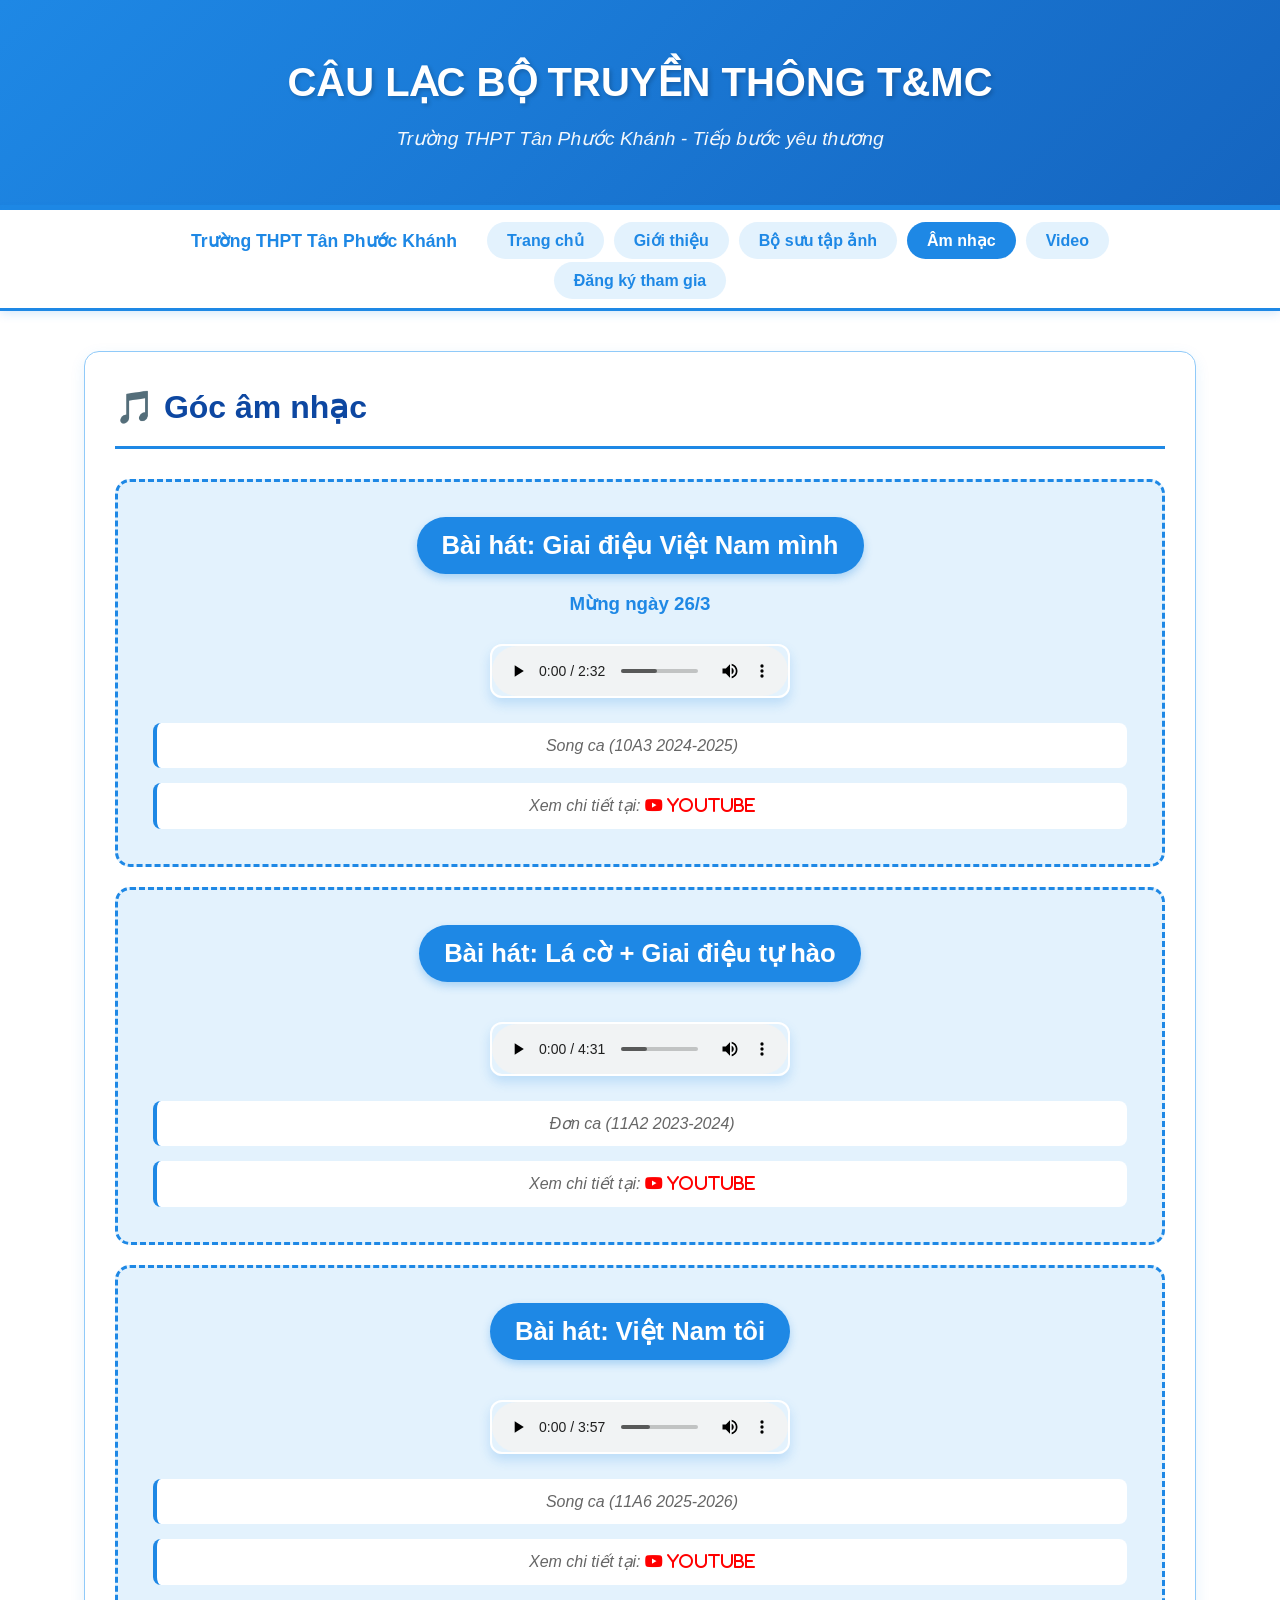
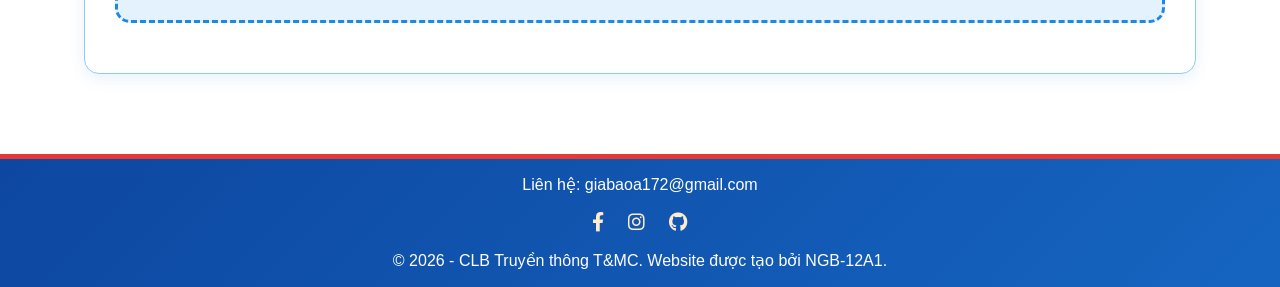
==== commit 146279ef: "Update am-nhac.html" ====
--- a/am-nhac.html
+++ b/am-nhac.html
@@ -6,874 +6,6 @@
     <title>CLB T&MC - Âm nhạc</title>
     <link rel="stylesheet" href="style.css">
     <link rel="stylesheet" href="https://cdnjs.cloudflare.com/ajax/libs/font-awesome/6.0.0-beta3/css/all.min.css">
-<style>
-    /* ===== RESET & BIẾN MÀU ===== */
-:root {
-    --primary-blue: #1e88e5;
-    --dark-blue: #0d47a1;
-    --light-blue: #bbdefb;
-    --very-light-blue: #e3f2fd;
-    --primary-red: #e53935;
-    --dark-red: #b71c1c;
-    --white: #ffffff;
-    --text-dark: #333333;
-    --text-light: #666666;
-    --gray-bg: #f5f5f5;
-    --border-color: #90caf9;
-}
-
-* {
-    margin: 0;
-    padding: 0;
-    box-sizing: border-box;
-}
-
-body {
-    font-family: 'Segoe UI', Tahoma, Geneva, Verdana, sans-serif;
-    line-height: 1.6;
-    background-color: var(--very-light-blue);
-    color: var(--text-dark);
-}
-
-.container {
-    width: 90%;
-    max-width: 1200px;
-    margin: 0 auto;
-    padding: 0 20px;
-}
-
-/* ===== HEADER ===== */
-header {
-    background: linear-gradient(135deg, var(--primary-blue), #1565c0);
-    color: var(--white);
-    padding: 50px 0;
-    text-align: center;
-    box-shadow: 0 4px 12px rgba(30, 136, 229, 0.3);
-    border-bottom: 5px solid var(--primary-blue);
-}
-
-header h1 {
-    font-size: 2.5rem;
-    margin-bottom: 10px;
-    text-shadow: 2px 2px 4px rgba(0,0,0,0.2);
-}
-
-header .sub-title {
-    font-size: 1.2rem;
-    opacity: 0.95;
-    font-style: italic;
-}
-
-/* ===== THANH ĐIỀU HƯỚNG ===== */
-nav {
-    background-color: var(--white);
-    padding: 15px 0;
-    position: sticky;
-    top: 0;
-    z-index: 100;
-    box-shadow: 0 2px 10px rgba(30, 136, 229, 0.2);
-    border-bottom: 3px solid var(--primary-blue);
-}
-
-nav .container {
-    display: flex;
-    justify-content: center;
-    align-items: center;
-    position: relative;
-}
-
-nav ul {
-    list-style: none;
-    display: flex;
-    justify-content: center;
-    align-items: center;
-    flex-wrap: wrap;
-    gap: 10px;
-    margin: 0;
-    padding: 0;
-}
-
-nav ul li {
-    margin: 0;
-}
-
-nav ul li:first-child {
-    position: auto;
-    left: 20px;
-    color: var(--primary-blue);
-    font-weight: 700;
-    font-size: 1.1rem;
-    padding: 2.5px 20px;
-    margin: 0;
-}
-
-nav ul li a {
-    color: var(--primary-blue);
-    text-decoration: none;
-    font-weight: 600;
-    padding: 10px 20px;
-    border-radius: 30px;
-    transition: all 0.3s ease;
-    background-color: var(--very-light-blue);
-}
-
-nav ul li a:hover {
-    background-color: var(--primary-blue);
-    color: var(--white);
-    transform: translateY(-2px);
-    box-shadow: 0 4px 8px rgba(30, 136, 229, 0.4);
-}
-
-nav ul li a.active {
-    background-color: var(--primary-blue);
-    color: var(--white);
-}
-
-/* Responsive cho thanh điều hướng */
-@media screen and (max-width: 768px) {
-    nav .container {
-        flex-direction: column;
-    }
-    
-    nav ul {
-        flex-direction: column;
-        width: 100%;
-        gap: 10px;
-    }
-    
-    nav ul li:first-child {
-        position: static;
-        text-align: center;
-        width: 100%;
-        padding: 10px 0;
-    }
-    
-    nav ul li {
-        width: 100%;
-    }
-    
-    nav ul li a {
-        display: block;
-        text-align: center;
-        width: 100%;
-    }
-}
-/* ===== MAIN CONTENT ===== */
-main {
-    background-color: var(--white);
-    padding: 40px 0;
-    min-height: calc(100vh - 300px);
-}
-
-.section {
-    background-color: var(--white);
-    border-radius: 15px;
-    padding: 30px;
-    box-shadow: 0 5px 15px rgba(30, 136, 229, 0.1);
-    border: 1px solid var(--border-color);
-    margin-bottom: 40px;
-}
-
-.section h2 {
-    color: var(--dark-blue);
-    font-size: 2rem;
-    margin-bottom: 30px;
-    padding-bottom: 12px;
-    border-bottom: 3px solid var(--primary-blue);
-    position: relative;
-}
-
-.section h2::after {
-    content: '';
-    position: absolute;
-    bottom: -3px;
-    left: 0;
-    width: 80px;
-    height: 3px;
-    background-color: var(--primary-blue);
-}
-
-/* ===== SECTION HEADER ===== */
-.section-header {
-    text-align: left;
-    margin-bottom: 40px;
-}
-
-.section-header h2 {
-    color: var(--dark-blue);
-    font-size: 2.2rem;
-    margin-bottom: 10px;
-    display: flex;
-    align-items: center;
-    justify-content: left;
-    gap: 15px;
-    border-bottom: none;
-    padding-bottom: 0;
-}
-
-.section-header h2 i {
-    color: var(--primary-blue);
-    font-size: 2.5rem;
-}
-
-.section-description {
-    color: var(--text-light);
-    font-size: 1.1rem;
-}
-
-/* ===== EVENT SECTIONS ===== */
-.event-section {
-    margin-bottom: 50px;
-    padding: 25px;
-    background: linear-gradient(to bottom, var(--very-light-blue), var(--white));
-    border-radius: 20px;
-    box-shadow: 0 5px 15px rgba(0,0,0,0.08);
-    transition: transform 0.3s ease;
-    border: 1px solid var(--border-color);
-}
-
-.event-section:hover {
-    transform: translateY(-5px);
-    box-shadow: 0 8px 25px rgba(0,0,0,0.1);
-}
-
-.event-title {
-    font-size: 1.8rem;
-    margin-bottom: 25px;
-    padding: 15px;
-    border-bottom: 3px solid;
-    display: flex;
-    align-items: center;
-    gap: 15px;
-    color: var(--dark-blue);
-    background-color: var(--white);
-    border-radius: 10px;
-    box-shadow: 0 2px 5px rgba(0,0,0,0.05);
-}
-
-.event-title i {
-    font-size: 2rem;
-}
-
-/* Custom colors for event sections */
-.event-section:nth-child(2) .event-title {
-    border-bottom-color: #ff6b6b;
-}
-
-.event-section:nth-child(3) .event-title {
-    border-bottom-color: #4ecdc4;
-}
-
-.event-section:nth-child(4) .event-title {
-    border-bottom-color: #9b59b6;
-}
-
-/* ===== MEDIA PLACEHOLDER ===== */
-.media-placeholder {
-    background-color: var(--very-light-blue);
-    border: 3px dashed var(--primary-blue);
-    border-radius: 15px;
-    padding: 35px;
-    text-align: center;
-    margin: 20px 0;
-    transition: transform 0.3s ease;
-}
-
-.media-placeholder:hover {
-    transform: scale(1.02);
-    box-shadow: 0 8px 20px rgba(30, 136, 229, 0.2);
-}
-
-.placeholder-label {
-    font-size: 1.6rem;
-    font-weight: bold;
-    color: var(--white);
-    margin-bottom: 15px;
-    background-color: var(--primary-blue);
-    display: inline-block;
-    padding: 8px 25px;
-    border-radius: 40px;
-    box-shadow: 0 4px 8px rgba(30, 136, 229, 0.3);
-}
-
-.media-note {
-    color: var(--text-light);
-    font-style: italic;
-    margin-top: 15px;
-    padding: 10px;
-    background-color: var(--white);
-    border-radius: 8px;
-    border-left: 4px solid var(--primary-blue);
-}
-
-
-/* ===== VIDEO GRID ===== */
-.video-grid {
-    display: grid;
-    gap: 25px;
-}
-
-.video-grid-4 {
-    grid-template-columns: repeat(2, 1fr);
-}
-
-.video-grid-2 {
-    grid-template-columns: repeat(2, 1fr);
-    max-width: 960px;
-    margin: 0 auto;
-}
-
-.video-card {
-    background: white;
-    border-radius: 15px;
-    overflow: hidden;
-    box-shadow: 0 3px 10px rgba(0,0,0,0.1);
-    transition: all 0.3s ease;
-    display: flex;
-    flex-direction: column;
-}
-
-.video-card:hover {
-    transform: translateY(-8px);
-    box-shadow: 0 10px 30px rgba(0,0,0,0.15);
-}
-
-.video-wrapper {
-    position: relative;
-    width: 100%;
-    padding-top: 56.25%;
-    background: lightcoral;
-    overflow: hidden;
-}
-
-.video-wrapper video {
-    position: absolute;
-    top: 0;
-    left: 0;
-    width: 100%;
-    height: 100%;
-    object-fit: cover;
-    transition: transform 0.5s ease;
-    background: linear-gradient(90deg, #f0f0f0 25%, #e0e0e0 50%, #f0f0f0 75%);
-    background-size: 200% 100%;
-    animation: loading 1.5s infinite;
-}
-
-.video-card:hover .video-wrapper video {
-    transform: scale(1.05);
-}
-
-.video-wrapper::after {
-    content: '\f04b';
-    font-family: 'Font Awesome 6 Free';
-    font-weight: 900;
-    position: absolute;
-    top: 50%;
-    left: 50%;
-    transform: translate(-50%, -50%);
-    width: 60px;
-    height: 60px;
-    background: rgba(30, 136, 229, 0.9);
-    border-radius: 50%;
-    display: flex;
-    align-items: center;
-    justify-content: center;
-    color: white;
-    font-size: 1.5rem;
-    opacity: 0;
-    transition: opacity 0.3s ease;
-    pointer-events: none;
-}
-
-.video-card:hover .video-wrapper::after {
-    opacity: 1;
-}
-
-.video-info {
-    padding: 20px;
-    background: white;
-    flex: 1;
-}
-
-.video-info h4 {
-    color: var(--dark-blue);
-    font-size: 1.2rem;
-    margin-bottom: 10px;
-    line-height: 1.4;
-}
-
-.video-meta {
-    display: flex;
-    gap: 20px;
-    margin-bottom: 12px;
-    font-size: 0.9rem;
-    color: var(--text-light);
-    flex-wrap: wrap;
-}
-
-.video-meta span {
-    display: flex;
-    align-items: center;
-    gap: 5px;
-}
-
-.video-meta i {
-    color: var(--primary-blue);
-    font-size: 0.9rem;
-}
-
-.video-description {
-    color: var(--text-dark);
-    font-size: 0.95rem;
-    line-height: 1.5;
-    margin: 0;
-    display: -webkit-box;
-    -webkit-line-clamp: 2;
-    -webkit-box-orient: vertical;
-    overflow: hidden;
-}
-
-/* ===== AUDIO/VIDEO STYLES ===== */
-audio, video {
-    display: block;
-    margin: 25px auto;
-    max-width: 100%;
-    border-radius: 12px;
-    box-shadow: 0 6px 12px rgba(30, 136, 229, 0.2);
-    border: 2px solid var(--white);
-}
-
-/* ===== CARD & BUTTON ===== */
-.card {
-    background: var(--white);
-    border-radius: 12px;
-    padding: 25px;
-    margin: 20px 0;
-    border-left: 6px solid var(--primary-blue);
-    box-shadow: 0 4px 10px rgba(30, 136, 229, 0.1);
-}
-
-.btn {
-    display: inline-block;
-    padding: 12px 30px;
-    background-color: var(--primary-blue);
-    color: var(--white);
-    text-decoration: none;
-    border-radius: 40px;
-    font-weight: 600;
-    transition: all 0.3s ease;
-    border: none;
-    cursor: pointer;
-    margin: 10px 5px;
-}
-
-.btn:hover {
-    background-color: #1565c0;
-    transform: translateY(-2px);
-    box-shadow: 0 6px 12px rgba(30, 136, 229, 0.4);
-}
-
-.btn-outline {
-    background-color: transparent;
-    border: 2px solid var(--primary-blue);
-    color: var(--primary-blue);
-}
-
-.btn-outline:hover {
-    background-color: var(--primary-blue);
-    color: var(--white);
-}
-
-.btn-large {
-    padding: 15px 40px;
-    font-size: 1.2rem;
-    border-radius: 50px;
-    border: none;
-    cursor: pointer;
-    font-weight: 600;
-    transition: all 0.3s ease;
-    display: inline-flex;
-    align-items: center;
-    gap: 10px;
-}
-
-.btn-primary {
-    background: linear-gradient(135deg, var(--primary-blue), #1565c0);
-    color: var(--white);
-    box-shadow: 0 4px 15px rgba(30, 136, 229, 0.3);
-}
-
-.btn-primary:hover {
-    transform: translateY(-3px);
-    box-shadow: 0 8px 25px rgba(30, 136, 229, 0.4);
-}
-
-.btn-secondary {
-    background-color: var(--white);
-    color: var(--primary-blue);
-    border: 2px solid var(--primary-blue);
-}
-
-.btn-secondary:hover {
-    background-color: var(--very-light-blue);
-    transform: translateY(-3px);
-}
-
-/* ===== NOTE BOX & INSTRUCTION CARD ===== */
-.note-box {
-    margin-top: 40px;
-    padding: 20px;
-    background-color: #fff3cd;
-    border: 1px solid #ffeeba;
-    border-radius: 10px;
-    color: #856404;
-    text-align: center;
-    font-size: 1rem;
-}
-
-.instruction-card {
-    margin-top: 40px;
-    padding: 25px;
-    background: linear-gradient(135deg, #667eea 0%, #764ba2 100%);
-    border-radius: 15px;
-    color: white;
-    box-shadow: 0 5px 20px rgba(102, 126, 234, 0.3);
-}
-
-.instruction-card h3 {
-    display: flex;
-    align-items: center;
-    gap: 10px;
-    font-size: 1.3rem;
-    margin-bottom: 15px;
-    border-bottom: 2px solid rgba(255, 255, 255, 0.3);
-    padding-bottom: 10px;
-}
-
-.instruction-card h3 i {
-    font-size: 1.5rem;
-}
-
-.instruction-content p {
-    margin: 10px 0;
-    font-size: 1rem;
-    display: flex;
-    align-items: center;
-    gap: 10px;
-}
-
-.instruction-content p:before {
-    content: '•';
-    font-size: 1.5rem;
-    color: rgba(255, 255, 255, 0.8);
-}
-
-/* ===== FORM STYLES ===== */
-.supplement-form {
-    background: linear-gradient(135deg, #f5f9ff, #ffffff);
-    padding: 30px;
-    border-radius: 20px;
-    box-shadow: 0 10px 30px rgba(30, 136, 229, 0.15);
-    border: 1px solid var(--border-color);
-    max-width: 800px;
-    margin: 0 auto;
-}
-
-.form-header {
-    text-align: center;
-    margin-bottom: 30px;
-    padding-bottom: 20px;
-    border-bottom: 3px solid var(--light-blue);
-}
-
-.form-header h3 {
-    color: var(--primary-blue);
-    font-size: 1.8rem;
-    margin-bottom: 10px;
-}
-
-.form-row {
-    display: flex;
-    gap: 20px;
-    margin-bottom: 20px;
-    flex-wrap: wrap;
-}
-
-.form-row .form-group {
-    flex: 1;
-    min-width: 250px;
-}
-
-.form-group {
-    margin-bottom: 20px;
-}
-
-.form-group label {
-    display: block;
-    margin-bottom: 8px;
-    color: var(--primary-blue);
-    font-weight: 600;
-    font-size: 1rem;
-}
-
-.form-group label i {
-    margin-right: 8px;
-    color: var(--primary-blue);
-}
-
-.form-group input,
-.form-group select,
-.form-group textarea {
-    width: 100%;
-    padding: 12px 15px;
-    border: 2px solid var(--light-blue);
-    border-radius: 12px;
-    font-size: 1rem;
-    transition: all 0.3s ease;
-    background-color: var(--white);
-    font-family: inherit;
-}
-
-.form-group input:focus,
-.form-group select:focus,
-.form-group textarea:focus {
-    outline: none;
-    border-color: var(--primary-blue);
-    box-shadow: 0 0 0 4px rgba(30, 136, 229, 0.1);
-    transform: translateY(-2px);
-}
-
-.form-group input:hover,
-.form-group select:hover,
-.form-group textarea:hover {
-    border-color: var(--primary-blue);
-}
-
-.radio-group,
-.checkbox-group {
-    display: flex;
-    flex-wrap: wrap;
-    gap: 20px;
-    margin-top: 10px;
-}
-
-.radio-item,
-.checkbox-item {
-    display: flex;
-    align-items: center;
-    gap: 8px;
-}
-
-.radio-item input[type="radio"],
-.checkbox-item input[type="checkbox"] {
-    width: auto;
-    accent-color: var(--primary-blue);
-    transform: scale(1.2);
-}
-
-.skills-container {
-    display: flex;
-    flex-wrap: wrap;
-    gap: 15px;
-    margin-top: 10px;
-}
-
-.skill-tag {
-    background-color: var(--very-light-blue);
-    border: 2px solid var(--light-blue);
-    border-radius: 30px;
-    padding: 8px 18px;
-    display: flex;
-    align-items: center;
-    gap: 8px;
-    cursor: pointer;
-    transition: all 0.3s ease;
-}
-
-.skill-tag:hover {
-    background-color: var(--light-blue);
-    transform: translateY(-2px);
-}
-
-.skill-tag input[type="checkbox"] {
-    width: auto;
-    margin: 0;
-    accent-color: var(--primary-blue);
-}
-
-.time-slots {
-    display: grid;
-    grid-template-columns: repeat(auto-fit, minmax(150px, 1fr));
-    gap: 15px;
-    margin-top: 10px;
-}
-
-.time-slot {
-    background-color: var(--very-light-blue);
-    border: 2px solid var(--light-blue);
-    border-radius: 12px;
-    padding: 12px;
-    text-align: center;
-    cursor: pointer;
-    transition: all 0.3s ease;
-}
-
-.time-slot:hover {
-    background-color: var(--light-blue);
-    transform: translateY(-5px);
-}
-
-.time-slot input[type="checkbox"] {
-    display: none;
-}
-
-.time-slot input[type="checkbox"]:checked + label {
-    background-color: var(--primary-blue);
-    color: var(--white);
-}
-
-.time-slot label {
-    display: block;
-    cursor: pointer;
-    margin: 0;
-    color: var(--text-dark);
-    font-weight: 500;
-}
-
-.time-slot input[type="checkbox"]:checked + label {
-    color: var(--primary-blue);
-    font-weight: 600;
-}
-
-.file-upload {
-    border: 3px dashed var(--light-blue);
-    border-radius: 15px;
-    padding: 30px;
-    text-align: center;
-    background-color: var(--very-light-blue);
-    cursor: pointer;
-    transition: all 0.3s ease;
-}
-
-.file-upload:hover {
-    border-color: var(--primary-blue);
-    background-color: #d4e6f9;
-}
-
-.file-upload i {
-    font-size: 3rem;
-    color: var(--primary-blue);
-    margin-bottom: 10px;
-}
-
-.file-upload input[type="file"] {
-    display: none;
-}
-
-.file-upload .btn-small {
-    background-color: var(--primary-blue);
-    color: var(--white);
-    border: none;
-    padding: 8px 20px;
-    border-radius: 25px;
-    cursor: pointer;
-    font-weight: 500;
-    transition: all 0.3s ease;
-}
-
-.file-upload .btn-small:hover {
-    background-color: #1565c0;
-    transform: scale(1.05);
-}
-
-.form-actions {
-    display: flex;
-    gap: 15px;
-    justify-content: center;
-    margin-top: 30px;
-    flex-wrap: wrap;
-}
-
-.form-progress {
-    display: flex;
-    justify-content: space-between;
-    margin-bottom: 40px;
-    position: relative;
-}
-
-.form-progress::before {
-    content: '';
-    position: absolute;
-    top: 15px;
-    left: 0;
-    width: 100%;
-    height: 3px;
-    background-color: var(--light-blue);
-    z-index: 1;
-}
-
-.progress-step {
-    position: relative;
-    z-index: 2;
-    background-color: var(--white);
-    padding: 0 10px;
-    text-align: center;
-}
-
-.step-number {
-    width: 35px;
-    height: 35px;
-    background-color: var(--light-blue);
-    color: var(--text-dark);
-    border-radius: 50%;
-    display: flex;
-    align-items: center;
-    justify-content: center;
-    margin: 0 auto 5px;
-    font-weight: 600;
-    border: 3px solid var(--white);
-}
-
-.step-number.active {
-    background-color: var(--primary-blue);
-    color: var(--white);
-}
-
-.step-text {
-    font-size: 0.9rem;
-    color: var(--text-light);
-}
-
-.step-text.active {
-    color: var(--primary-blue);
-    font-weight: 600;
-}
-
-/* ===== FOOTER ===== */
-footer {
-    background: linear-gradient(135deg, var(--dark-blue), #1565c0);
-    color: var(--white);
-    text-align: center;
-    padding: 13px 0;
-    border-top: 5px solid var(--primary-red);
-    .social-links {
-            margin-top: 10px;
-        }
-
-    .social-links a {
-            color: blanchedalmond;
-            margin: 0 10px;
-            font-size: 1.2rem;
-            transition: color 0.3s;
-        }
-
-
-footer p {
-    opacity: 0.9;
-    font-size: 1rem;
-}
-
-</style>
 </head>
 <body>
     <header>
@@ -954,5 +86,4 @@
         </div>
     </footer>
 </body>
-
 </html>
